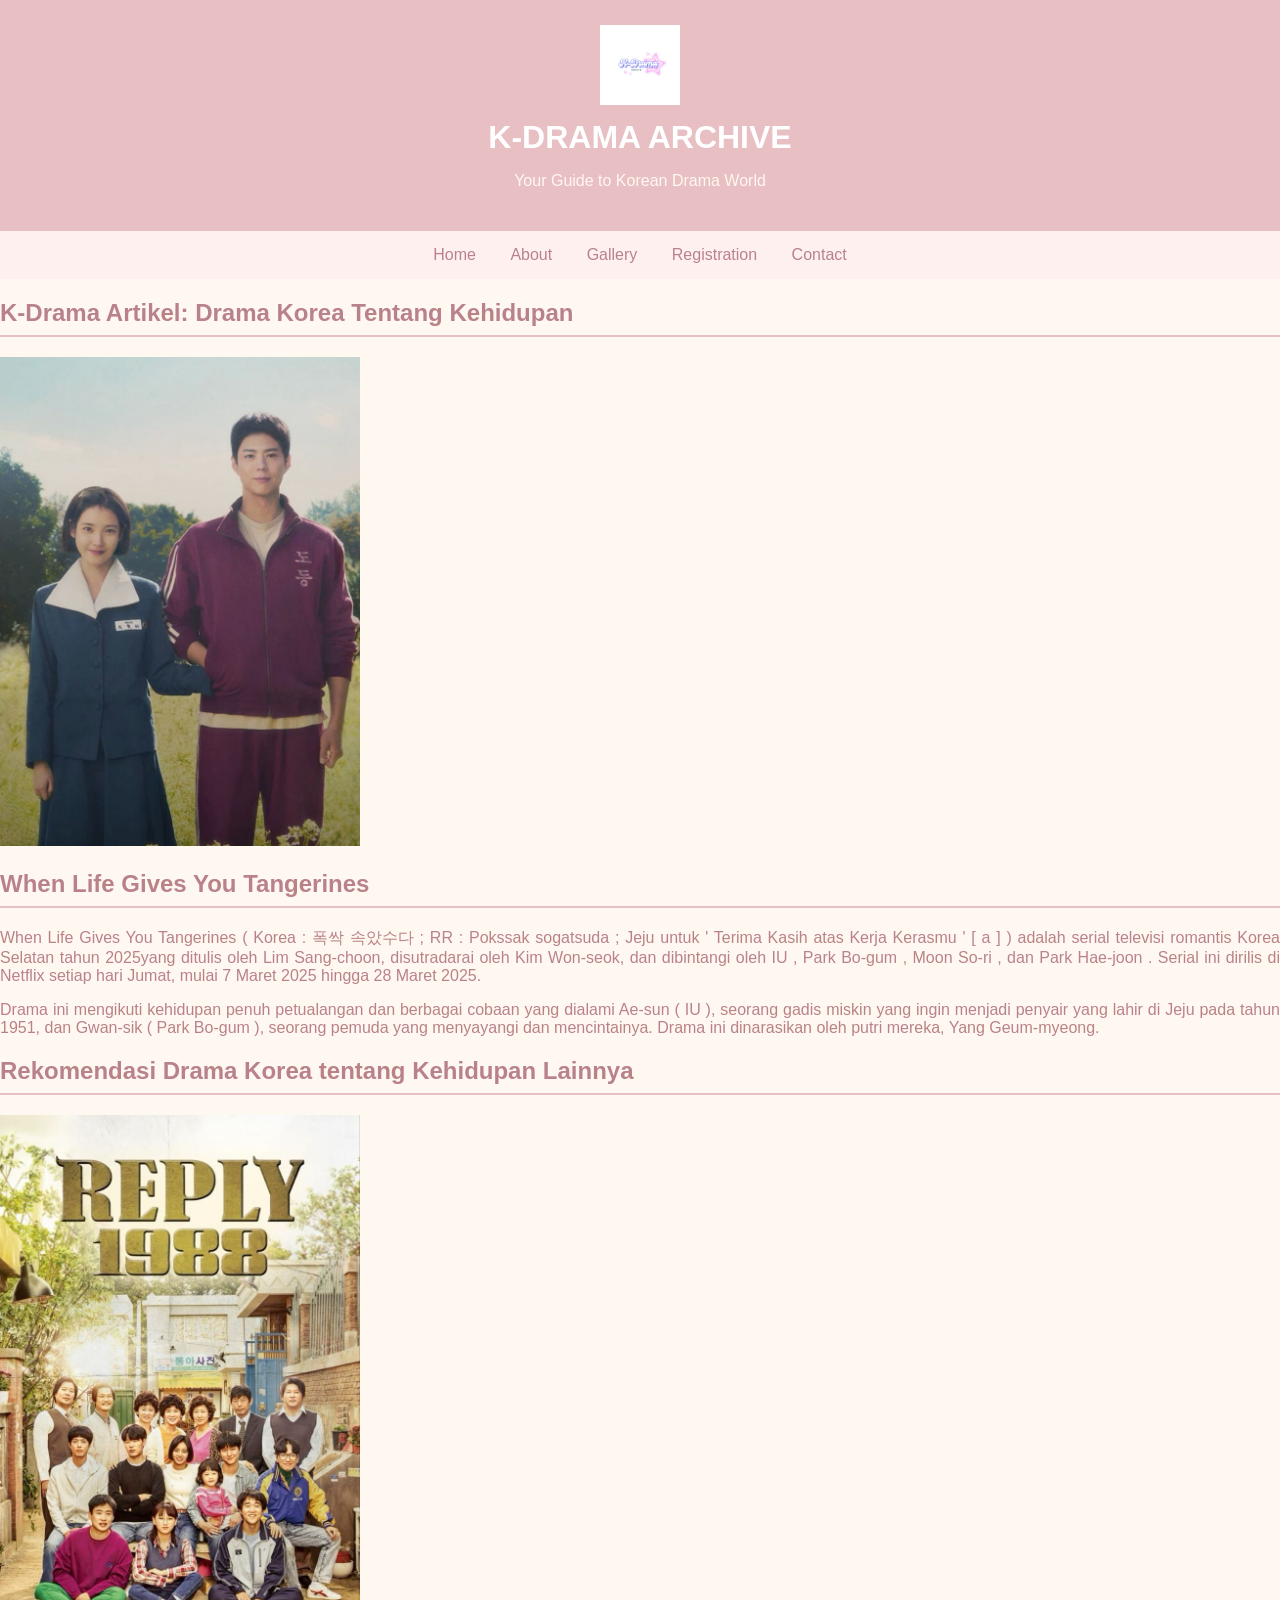
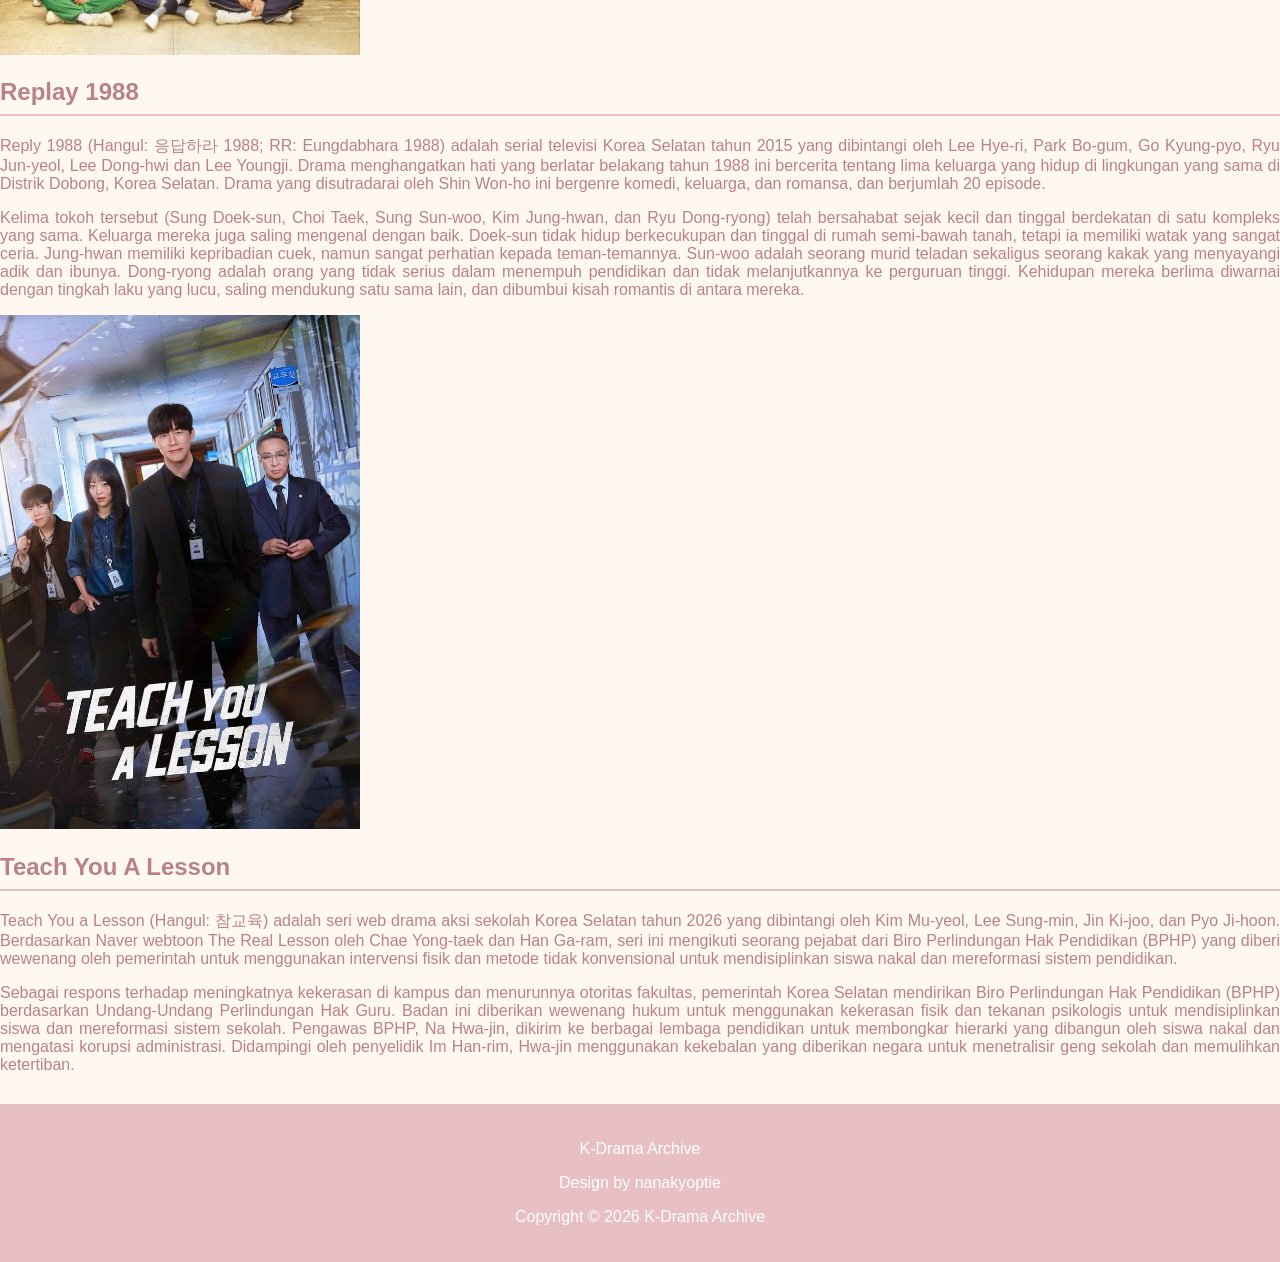
==== artikel2.html @ 0b4e9716 "Add files via upload" ====
<!DOCTYPE html>
<html lang="en">
<head>
    <meta charset="UTF-8">
    <meta name="viewport" content="width=device-width, initial-scale=1.0">
    <title>Drama Korea Tentang Kehidupan</title>

    <link rel="icon" href="images/logokdr.jpeg">
    <link rel="stylesheet" href="style2.css">
</head>

<body>

    <header>
        <div class="logo">
            <img src="images/logokdr.jpeg" width="80" alt="Logo K-Drama Archive">
        </div>

        <h1>K-DRAMA ARCHIVE</h1>
        <p>Your Guide to Korean Drama World</p>
    </header>


    <!-- NAVIGATION -->
    <nav>
        <a href="index.html">Home</a>
        <a href="about.html">About</a>
        <a href="gallery.html">Gallery</a>
        <a href="registration.html">Registration</a>
        <a href="contact.html">Contact</a>
    </nav>



    <section class="artikel1">

        <h2>K-Drama Artikel: Drama Korea Tentang Kehidupan</h2>
         <div class="poster">
            <img src="images/WLGT poster.jpg" width="360" alt="poster When Life Gift You Tangerines">
        </div>

        <h2>When Life Gives You Tangerines</h2>
            
        <p style="text-align: justify;">When Life Gives You Tangerines ( Korea : 폭싹 속았수다 ; RR : Pokssak sogatsuda ; Jeju untuk ' Terima Kasih atas Kerja Kerasmu ' [ a ] ) adalah serial televisi romantis Korea Selatan tahun 2025yang ditulis oleh Lim Sang-choon, 
            disutradarai oleh Kim Won-seok, dan dibintangi oleh IU , Park Bo-gum , Moon So-ri , dan Park Hae-joon . Serial ini dirilis di Netflix setiap hari Jumat, mulai 7 Maret 2025 hingga 28 Maret 2025.   
        </p>
        
        <p style="text-align: justify;">
            Drama ini mengikuti kehidupan penuh petualangan dan berbagai cobaan yang dialami Ae-sun ( IU ), seorang gadis miskin yang ingin menjadi penyair yang lahir di Jeju pada tahun 1951, dan Gwan-sik ( Park Bo-gum ), seorang pemuda yang menyayangi dan mencintainya. 
            Drama ini dinarasikan oleh putri mereka, Yang Geum-myeong.
        </p>

        <h2>Rekomendasi Drama Korea tentang Kehidupan Lainnya</h2>
        <div class="poster">
            <img src="images/replay1988.jpg" width="360" alt="poster Replay 1988">
        </div>  

        <h2>Replay 1988</h2>
        <p style="text-align: justify;">
            Reply 1988 (Hangul: 응답하라 1988; RR: Eungdabhara 1988) adalah serial televisi Korea Selatan tahun 2015 yang dibintangi oleh Lee Hye-ri, Park Bo-gum, Go Kyung-pyo, Ryu Jun-yeol, Lee Dong-hwi dan Lee Youngji.
            Drama menghangatkan hati yang berlatar belakang tahun 1988 ini bercerita tentang lima keluarga yang hidup di lingkungan yang sama di Distrik Dobong, Korea Selatan. 
            Drama yang disutradarai oleh Shin Won-ho ini bergenre komedi, keluarga, dan romansa, dan berjumlah 20 episode.
        </p>
        
        <p style="text-align: justify;"> 
            Kelima tokoh tersebut (Sung Doek-sun, Choi Taek, Sung Sun-woo, Kim Jung-hwan, dan Ryu Dong-ryong) telah bersahabat sejak kecil dan tinggal berdekatan di satu kompleks yang sama. Keluarga mereka juga saling mengenal dengan baik. 
            Doek-sun tidak hidup berkecukupan dan tinggal di rumah semi-bawah tanah, tetapi ia memiliki watak yang sangat ceria. Jung-hwan memiliki kepribadian cuek, namun sangat perhatian kepada teman-temannya. 
            Sun-woo adalah seorang murid teladan sekaligus seorang kakak yang menyayangi adik dan ibunya. Dong-ryong adalah orang yang tidak serius dalam menempuh pendidikan dan tidak melanjutkannya ke perguruan tinggi. 
            Kehidupan mereka berlima diwarnai dengan tingkah laku yang lucu, saling mendukung satu sama lain, dan dibumbui kisah romantis di antara mereka.
        </p>

        <div class="poster">
            <img src="images/TYAL Poster.jpg" width="360" alt="poster TYAL">
        </div>  

        <h2>Teach You A Lesson</h2>
        <p style="text-align: justify;">
            Teach You a Lesson (Hangul: 참교육) adalah seri web drama aksi sekolah Korea Selatan tahun 2026 yang dibintangi oleh Kim Mu-yeol, Lee Sung-min, Jin Ki-joo, dan Pyo Ji-hoon. Berdasarkan Naver webtoon The Real Lesson oleh Chae Yong-taek dan Han Ga-ram, 
            seri ini mengikuti seorang pejabat dari Biro Perlindungan Hak Pendidikan (BPHP) yang diberi wewenang oleh pemerintah untuk menggunakan intervensi fisik dan metode tidak konvensional untuk mendisiplinkan siswa nakal dan mereformasi sistem pendidikan. 
        </p>

        <p style="text-align: justify;">  
           Sebagai respons terhadap meningkatnya kekerasan di kampus dan menurunnya otoritas fakultas, pemerintah Korea Selatan mendirikan Biro Perlindungan Hak Pendidikan (BPHP) berdasarkan Undang-Undang Perlindungan Hak Guru. 
           Badan ini diberikan wewenang hukum untuk menggunakan kekerasan fisik dan tekanan psikologis untuk mendisiplinkan siswa dan mereformasi sistem sekolah. Pengawas BPHP, Na Hwa-jin, dikirim ke berbagai lembaga pendidikan untuk membongkar hierarki yang dibangun oleh siswa nakal dan mengatasi korupsi administrasi. 
           Didampingi oleh penyelidik Im Han-rim, Hwa-jin menggunakan kekebalan yang diberikan negara untuk menetralisir geng sekolah dan memulihkan ketertiban. 
        </p>

    
    </section>


    <!-- FOOTER -->
    <footer>
        <p>K-Drama Archive</p>
        <p>Design by nanakyoptie</p>
        <p>Copyright &copy; 2026 K-Drama Archive</p>
    </footer>

</body>
</html>
---- style2.css ----
body {
    background-color: #FFF8F0;
    color: #B9828A;
    font-family: Arial, sans-serif;
    margin: 0;
}

header {
    background-color: #E8BFC3;
    color: white;
    text-align: center;
    padding: 25px;
}

h1 {
    margin: 10px;
    color: white;
}

header p {
    color: #FFF8F0;
}

/* ===== Logo ===== */
.logo {
    text-align: center;
}

/* ===== Navigation ===== */
nav {
    background-color: #FFF0F0;
    padding: 15px;
    text-align: center;
}

nav a {
    color: #B9828A;
    margin: 0 15px;
    text-decoration: none;
}

nav a:hover {
    color: #E8BFC3;
    text-decoration: underline;
}

/* ===== Introduction ===== */
.intro {
    width: 85%;
    margin: 20px auto;
    text-align: center;
    line-height: 1.6;
}

/* ===== Heading ===== */
h2 {
    color: #B9828A;
    border-bottom: 2px solid #E8BFC3;
    padding-bottom: 8px;
}

/* ===== Container ===== */
.container {
    width: 85%;
    margin: 20px auto;
    display: flex;
    gap: 20px;
}

/* ===== Sidebar ===== */
.sidebar {
    width: 25%;
    background-color: #FFF0F0;
    padding: 20px;
    box-sizing: border-box;
}

.sidebar h3 {
    color: #B9828A;
}

.sidebar li {
    margin-bottom: 10px;
}

/* ===== Main Content ===== */
.main-content {
    width: 75%;
    background-color: #FFFDFB;
    padding: 20px;
    box-sizing: border-box;
}


/* ===== Button ===== */
.tombol {
    display: inline-block;
    background-color: #E8BFC3;
    color: white;
    padding: 10px 18px;
    text-decoration: none;
    border-radius: 5px;
}

.tombol:hover {
    background-color: #B9828A;
}

/* ===== Table ===== */
table {
    width: 100%;
    border-collapse: collapse;
    margin-top: 15px;
}

th, td {
    border: 1px solid #E8BFC3;
    padding: 10px;
    text-align: center;
}

th {
    background-color: #E8BFC3;
    color: white;
}

tr:nth-child(even) {
    background-color: #FFF0F0;
}

tr:hover {
    background-color: #F8E3E4;
}

/* ===== List ===== */
li {
    margin: 8px;
}

/* ===== Gallery ===== */
.gallery {
    text-align: center;
    display: flex;
    flex-wrap: wrap;
    justify-content: center;
    gap: 15px;
}

.gallery img {
    margin: 300px;
    height: 350px;
    margin: 20px;
    border-radius: 8px;
    object-fit: cover;
}

/* ===== Highlight ===== */
.highlight {
    background-color: #F8E3E4;
    padding: 20px;
    margin-top: 20px;
    text-align: center;
}

/* ===== Button JavaScript ===== */
button {
    background-color: #E8BFC3;
    color: white;
    border: none;
    padding: 10px 18px;
    margin: 5px;
    cursor: pointer;
    border-radius: 5px;
}

button:hover {
    background-color: #B9828A;
}

/* ===== Article ===== */
.drama-container {
    display: flex;
    flex-wrap: wrap;
    gap: 20px;
    justify-content: center;
}

.kotak-drama {
    width: 280px;
    background-color: #FFF0F0;
    padding: 15px;
    border: 1px solid #E8BFC3;
    box-sizing: border-box;
    text-align: center;
}

.img-drama {
    width: 100%;
    height: 220px;
    object-fit: cover;
}

.teks {
    line-height: 1.6;
}

/* ===== Video ===== */
.video {
    text-align: center;
    margin-top: 25px;
}

/* ===== Footer ===== */
footer {
    background-color: #E8BFC3;
    color: white;
    text-align: center;
    padding: 20px;
    margin-top: 30px;
}

footer h3 {
    color: #FFF0F0;
}

footer a {
    color: white;
    text-decoration: none;
}

footer a:hover {
    color: #F8E3E4;
}
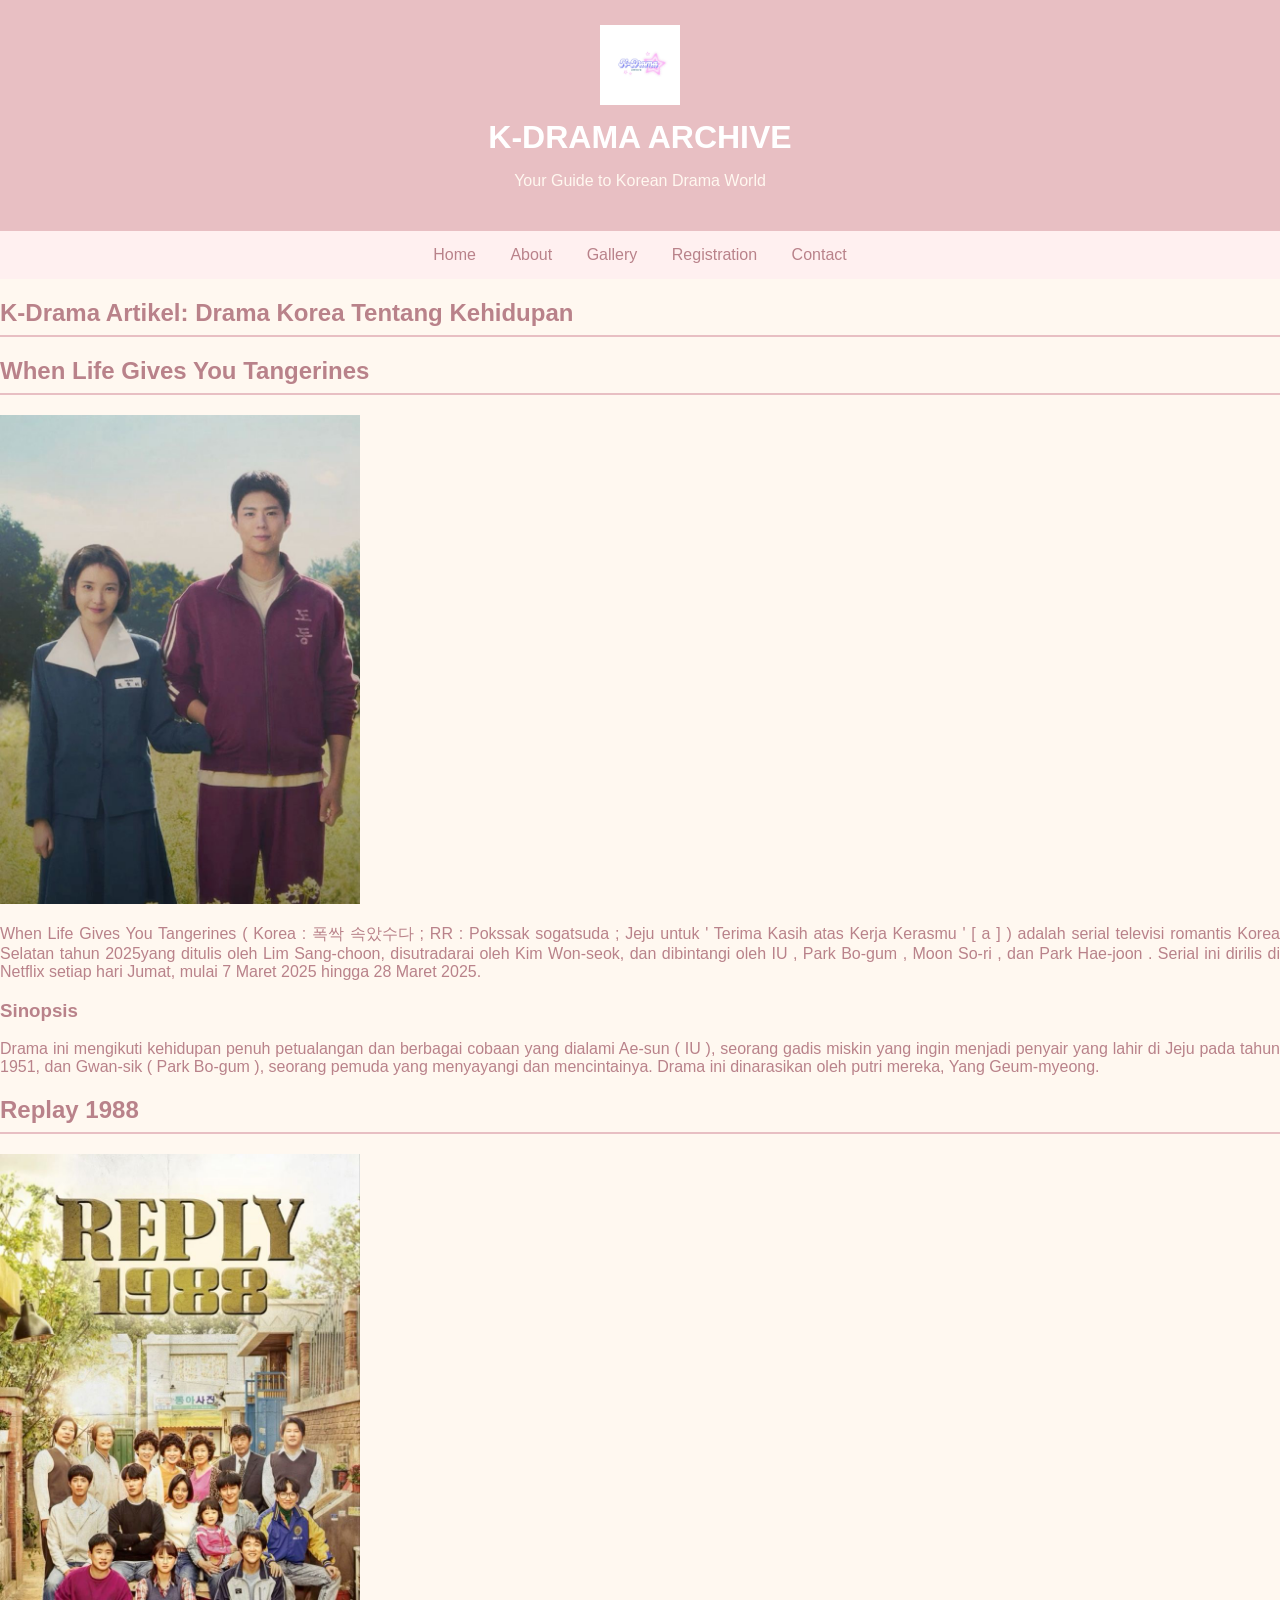
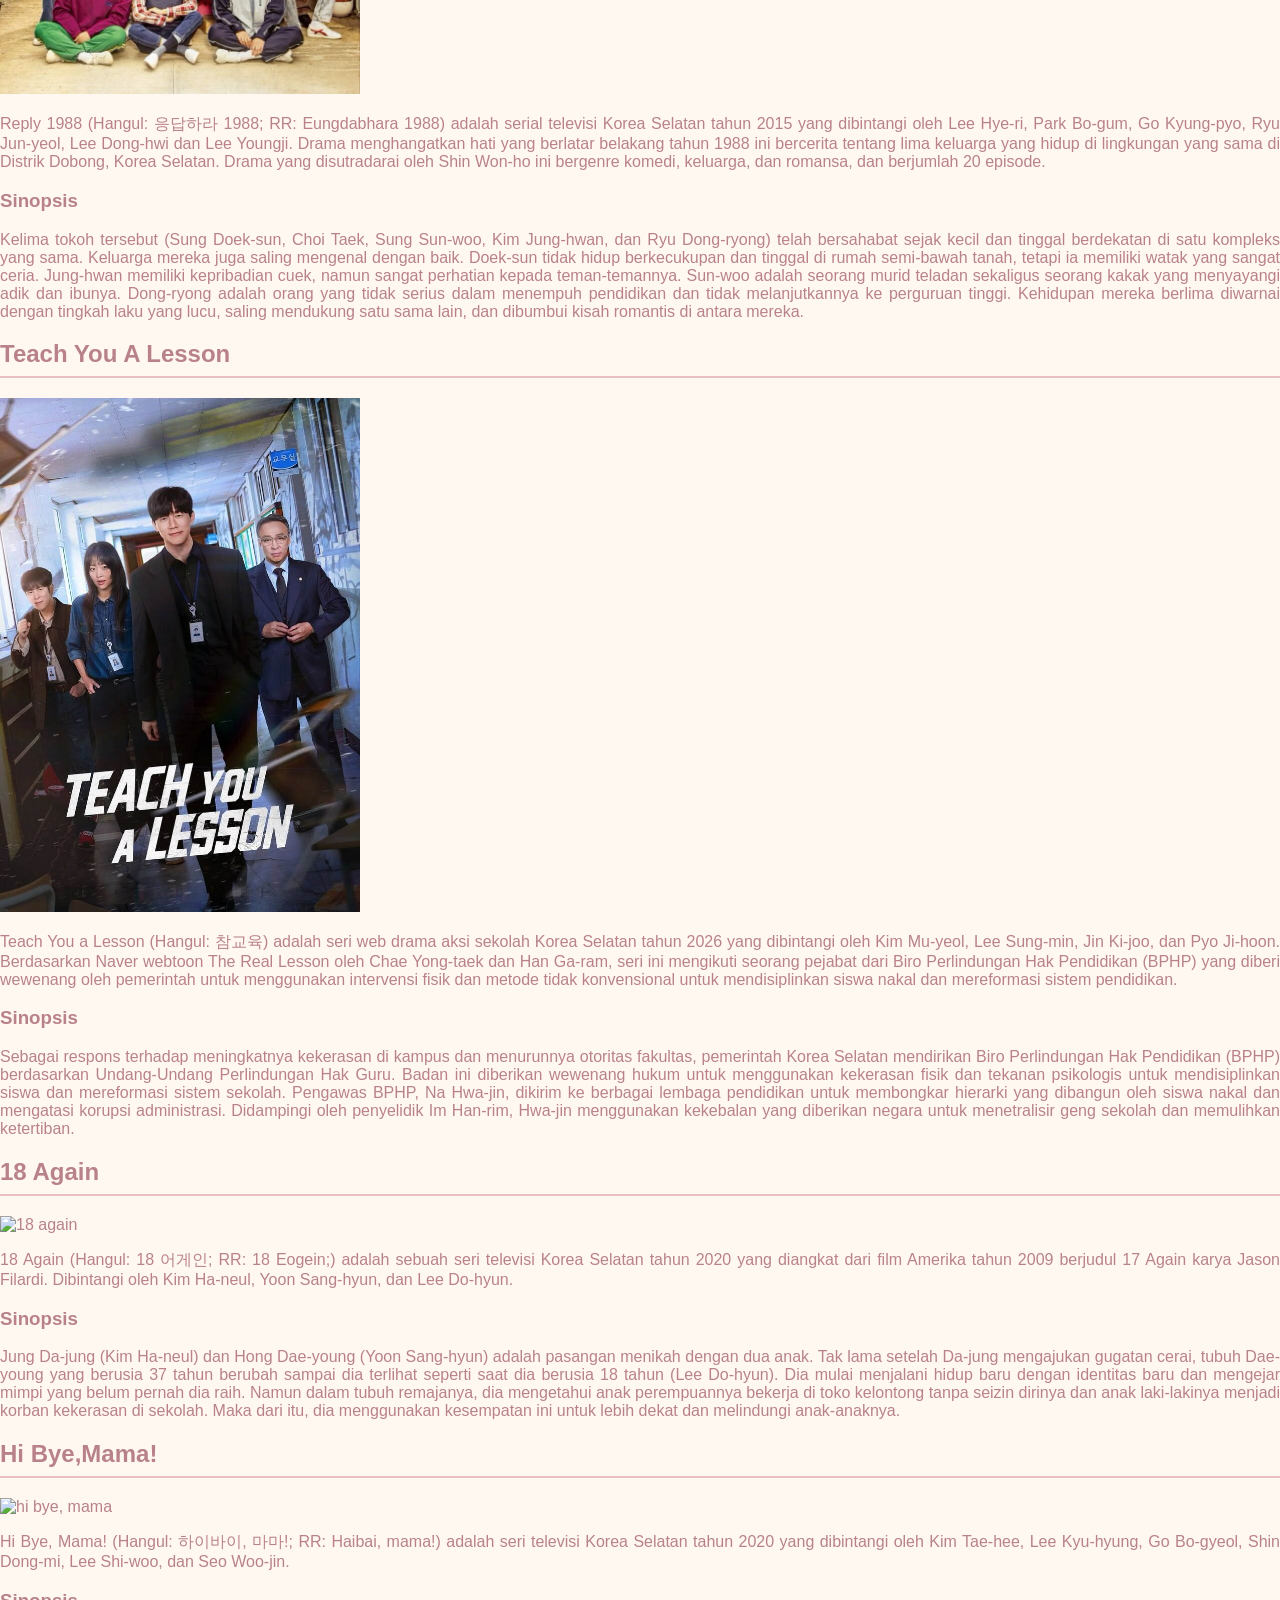
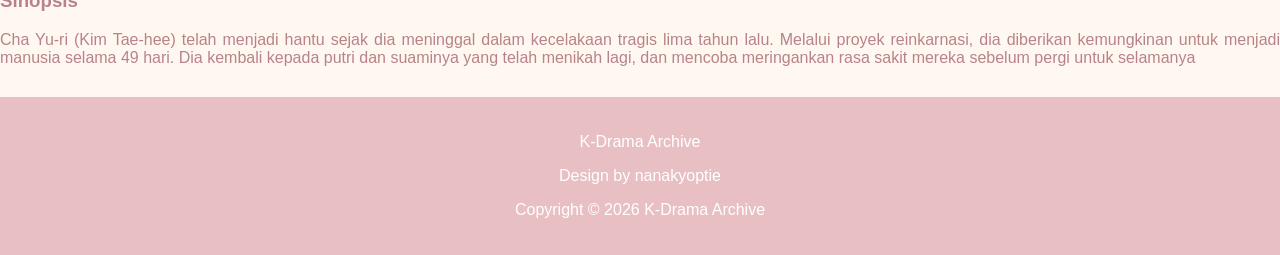
==== commit 9bd9c92b: "Add files via upload" ====
--- a/artikel2.html
+++ b/artikel2.html
@@ -35,33 +35,33 @@
     <section class="artikel1">
 
         <h2>K-Drama Artikel: Drama Korea Tentang Kehidupan</h2>
+        <h2>When Life Gives You Tangerines</h2>
          <div class="poster">
             <img src="images/WLGT poster.jpg" width="360" alt="poster When Life Gift You Tangerines">
         </div>
-
-        <h2>When Life Gives You Tangerines</h2>
             
         <p style="text-align: justify;">When Life Gives You Tangerines ( Korea : 폭싹 속았수다 ; RR : Pokssak sogatsuda ; Jeju untuk ' Terima Kasih atas Kerja Kerasmu ' [ a ] ) adalah serial televisi romantis Korea Selatan tahun 2025yang ditulis oleh Lim Sang-choon, 
             disutradarai oleh Kim Won-seok, dan dibintangi oleh IU , Park Bo-gum , Moon So-ri , dan Park Hae-joon . Serial ini dirilis di Netflix setiap hari Jumat, mulai 7 Maret 2025 hingga 28 Maret 2025.   
         </p>
         
+        <h3>Sinopsis</h3>
         <p style="text-align: justify;">
             Drama ini mengikuti kehidupan penuh petualangan dan berbagai cobaan yang dialami Ae-sun ( IU ), seorang gadis miskin yang ingin menjadi penyair yang lahir di Jeju pada tahun 1951, dan Gwan-sik ( Park Bo-gum ), seorang pemuda yang menyayangi dan mencintainya. 
             Drama ini dinarasikan oleh putri mereka, Yang Geum-myeong.
         </p>
 
-        <h2>Rekomendasi Drama Korea tentang Kehidupan Lainnya</h2>
+        <h2>Replay 1988</h2>
         <div class="poster">
             <img src="images/replay1988.jpg" width="360" alt="poster Replay 1988">
         </div>  
 
-        <h2>Replay 1988</h2>
         <p style="text-align: justify;">
             Reply 1988 (Hangul: 응답하라 1988; RR: Eungdabhara 1988) adalah serial televisi Korea Selatan tahun 2015 yang dibintangi oleh Lee Hye-ri, Park Bo-gum, Go Kyung-pyo, Ryu Jun-yeol, Lee Dong-hwi dan Lee Youngji.
             Drama menghangatkan hati yang berlatar belakang tahun 1988 ini bercerita tentang lima keluarga yang hidup di lingkungan yang sama di Distrik Dobong, Korea Selatan. 
             Drama yang disutradarai oleh Shin Won-ho ini bergenre komedi, keluarga, dan romansa, dan berjumlah 20 episode.
         </p>
         
+        <h3>Sinopsis</h3>
         <p style="text-align: justify;"> 
             Kelima tokoh tersebut (Sung Doek-sun, Choi Taek, Sung Sun-woo, Kim Jung-hwan, dan Ryu Dong-ryong) telah bersahabat sejak kecil dan tinggal berdekatan di satu kompleks yang sama. Keluarga mereka juga saling mengenal dengan baik. 
             Doek-sun tidak hidup berkecukupan dan tinggal di rumah semi-bawah tanah, tetapi ia memiliki watak yang sangat ceria. Jung-hwan memiliki kepribadian cuek, namun sangat perhatian kepada teman-temannya. 
@@ -69,22 +69,53 @@
             Kehidupan mereka berlima diwarnai dengan tingkah laku yang lucu, saling mendukung satu sama lain, dan dibumbui kisah romantis di antara mereka.
         </p>
 
+        <h2>Teach You A Lesson</h2>
         <div class="poster">
             <img src="images/TYAL Poster.jpg" width="360" alt="poster TYAL">
         </div>  
 
-        <h2>Teach You A Lesson</h2>
         <p style="text-align: justify;">
             Teach You a Lesson (Hangul: 참교육) adalah seri web drama aksi sekolah Korea Selatan tahun 2026 yang dibintangi oleh Kim Mu-yeol, Lee Sung-min, Jin Ki-joo, dan Pyo Ji-hoon. Berdasarkan Naver webtoon The Real Lesson oleh Chae Yong-taek dan Han Ga-ram, 
             seri ini mengikuti seorang pejabat dari Biro Perlindungan Hak Pendidikan (BPHP) yang diberi wewenang oleh pemerintah untuk menggunakan intervensi fisik dan metode tidak konvensional untuk mendisiplinkan siswa nakal dan mereformasi sistem pendidikan. 
         </p>
 
+        <h3>Sinopsis</h3>
         <p style="text-align: justify;">  
            Sebagai respons terhadap meningkatnya kekerasan di kampus dan menurunnya otoritas fakultas, pemerintah Korea Selatan mendirikan Biro Perlindungan Hak Pendidikan (BPHP) berdasarkan Undang-Undang Perlindungan Hak Guru. 
            Badan ini diberikan wewenang hukum untuk menggunakan kekerasan fisik dan tekanan psikologis untuk mendisiplinkan siswa dan mereformasi sistem sekolah. Pengawas BPHP, Na Hwa-jin, dikirim ke berbagai lembaga pendidikan untuk membongkar hierarki yang dibangun oleh siswa nakal dan mengatasi korupsi administrasi. 
            Didampingi oleh penyelidik Im Han-rim, Hwa-jin menggunakan kekebalan yang diberikan negara untuk menetralisir geng sekolah dan memulihkan ketertiban. 
         </p>
 
+        <h2>18 Again</h2>
+        <div class="poster">
+            <img src="images/18-again.jpg" width="360" alt="18 again">
+        </div>  
+
+        <p style="text-align: justify;">
+            18 Again (Hangul: 18 어게인; RR: 18 Eogein;) adalah sebuah seri televisi Korea Selatan tahun 2020 yang diangkat dari film Amerika tahun 2009 berjudul 17 Again karya Jason Filardi. Dibintangi oleh Kim Ha-neul, Yoon Sang-hyun, dan Lee Do-hyun.
+        </p>
+
+        <h3>Sinopsis</h3>
+        <p style="text-align: justify;">
+            Jung Da-jung (Kim Ha-neul) dan Hong Dae-young (Yoon Sang-hyun) adalah pasangan menikah dengan dua anak. Tak lama setelah Da-jung mengajukan gugatan cerai, tubuh Dae-young yang berusia 37 tahun berubah sampai dia terlihat seperti saat dia berusia 18 tahun (Lee Do-hyun). 
+            Dia mulai menjalani hidup baru dengan identitas baru dan mengejar mimpi yang belum pernah dia raih. Namun dalam tubuh remajanya, dia mengetahui anak perempuannya bekerja di toko kelontong tanpa seizin dirinya dan anak laki-lakinya menjadi korban kekerasan di sekolah. 
+            Maka dari itu, dia menggunakan kesempatan ini untuk lebih dekat dan melindungi anak-anaknya.
+        </p>
+
+        <h2>Hi Bye,Mama!</h2>
+        <div class="poster">
+            <img src="images/hibye.jpg" width="360" alt="hi bye, mama">
+        </div>
+
+        <p style="text-align: justify;">
+            Hi Bye, Mama! (Hangul: 하이바이, 마마!; RR: Haibai, mama!) adalah seri televisi Korea Selatan tahun 2020 yang dibintangi oleh Kim Tae-hee, Lee Kyu-hyung, Go Bo-gyeol, Shin Dong-mi, Lee Shi-woo, dan Seo Woo-jin.
+        </p>
+
+        <h3>Sinopsis</h3>
+        <p style="text-align: justify;">
+            Cha Yu-ri (Kim Tae-hee) telah menjadi hantu sejak dia meninggal dalam kecelakaan tragis lima tahun lalu. Melalui proyek reinkarnasi, dia diberikan kemungkinan untuk menjadi manusia selama 49 hari. 
+            Dia kembali kepada putri dan suaminya yang telah menikah lagi, dan mencoba meringankan rasa sakit mereka sebelum pergi untuk selamanya
+        </p>
     
     </section>
 
--- a/style2.css
+++ b/style2.css
@@ -141,20 +141,25 @@
 
 /* ===== Gallery ===== */
 .gallery {
-    text-align: center;
     display: flex;
     flex-wrap: wrap;
     justify-content: center;
-    gap: 15px;
-}
-
-.gallery img {
-    margin: 300px;
-    height: 350px;
-    margin: 20px;
+    text-align: center;
+    gap: 20px
+    
+}
+
+.gallery-item {
+    width: 200px;
+}
+
+.gallery-item img {
+    width: 100%;
+    height: 280px;
+    object-fit: cover;
     border-radius: 8px;
-    object-fit: cover;
-}
+}
+
 
 /* ===== Highlight ===== */
 .highlight {
